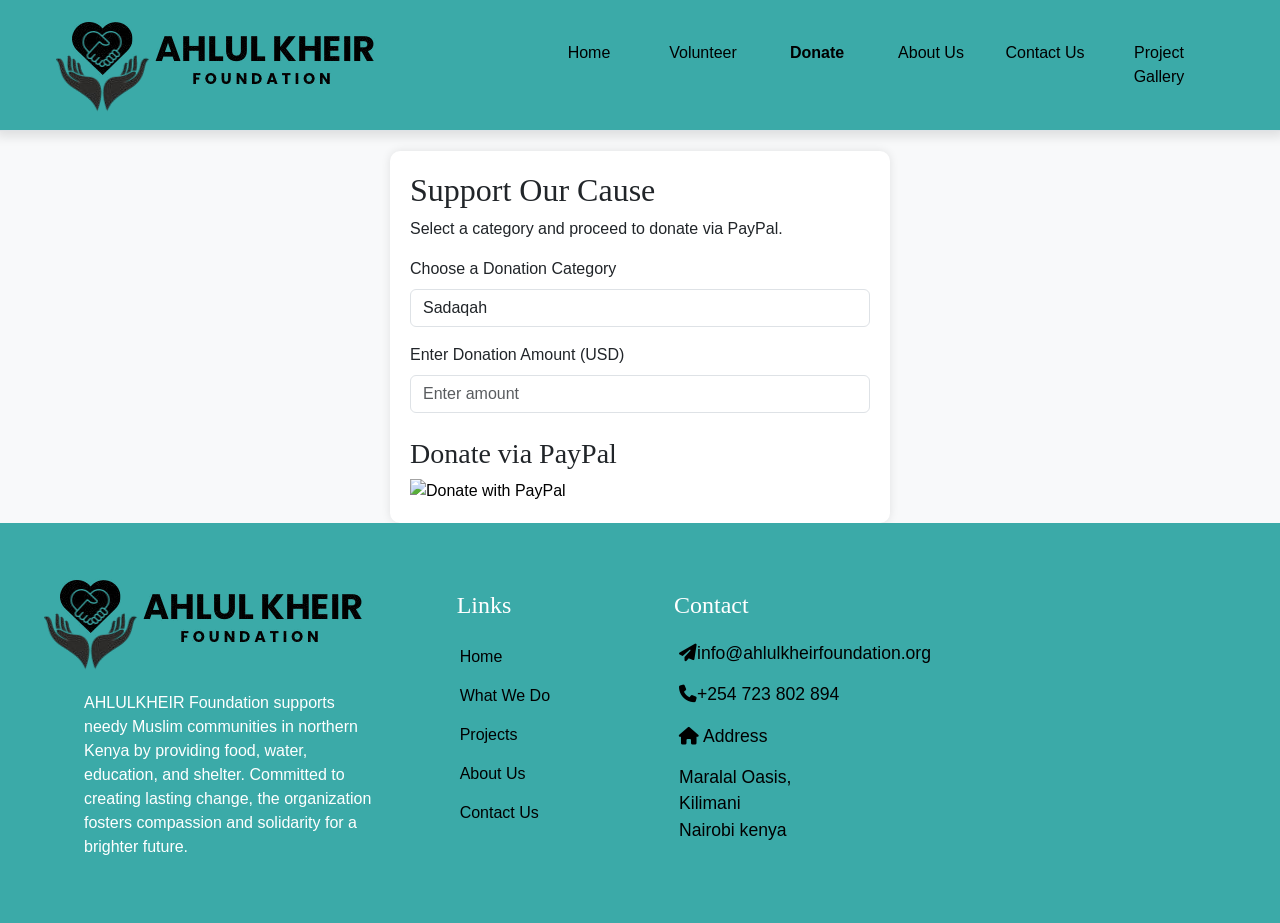
==== donate.html @ 3ccd77df "hosting" ====
<!DOCTYPE html>
<html lang="en">
<head>
    <meta charset="UTF-8">
    <meta http-equiv="X-UA-Compatible" content="IE=edge">
    <meta name="viewport" content="width=device-width, initial-scale=1.0">
    <link rel="icon" href="images/alhlul favicon.png">

    <!-- fontawesome cdn -->
    <link
        rel="stylesheet"
        href="https://cdnjs.cloudflare.com/ajax/libs/font-awesome/6.1.0/css/all.min.css"
        crossorigin="anonymous"
        referrerpolicy="no-referrer"
    />

    <!-- Bootstrap cdn -->
    <link
        href="https://cdn.jsdelivr.net/npm/bootstrap@5.1.3/dist/css/bootstrap.min.css"
        rel="stylesheet"
        crossorigin="anonymous"
    />

    <!-- aos cdn -->
    <link rel="stylesheet" href="https://unpkg.com/aos@next/dist/aos.css" />

    <!-- link css, media and favicon -->
    <link rel="stylesheet" href="styles.css">
    <script src="script.js"></script>

    <title>Donate - AhlulKheir Foundation</title>

    <style>
        body {
            font-family: Arial, sans-serif;
            background-color: #f8f9fa;
        }
        .donation-form {
            background: white;
            padding: 20px;
            border-radius: 10px;
            box-shadow: 0px 0px 10px rgba(0, 0, 0, 0.1);
            max-width: 500px;
            margin: auto;
            margin-top: 20px;
        }
        .submit-btn {
            background: #00563B;
            color: white;
            padding: 12px 25px;
            border: none;
            border-radius: 5px;
            width: 100%;
            font-weight: 500;
            transition: all 0.3s ease;
            margin-top: 20px;
        }
        .submit-btn:hover {
            background: #003d2a;
        }
    </style>
</head>
<body>

    <!-- Navbar -->
    <nav class="navbar navbar-expand-lg sticky-top border-bottom" id="nav_bar">
        <div class="container-fluid px-md-5">
          <a class="navbar-brand" href="index.html">
            <img src="/images/ahlulk_logo_.png" alt="Ahlulkheir logo">
          </a>
          <button
            class="navbar-toggler"
            type="button"
            data-bs-toggle="collapse"
            data-bs-target="#navbarNav"
            aria-controls="navbarNav"
            aria-expanded="false"
            aria-label="Toggle navigation">
            <span class="navbar-toggler"><i class="fa-solid fa-bars"></i></span>
          </button>
          <div class="collapse navbar-collapse justify-content-end text-center pe-3" id="navbarNav">
            <ul class="navbar-nav">
              <li class="nav-item">
                <a class="nav-link" href="index.html">Home</a>
              </li>
              <li class="nav-item">
                <a class="nav-link" href="volunteer.html">Volunteer</a>
              </li>
              <li class="nav-item">
                <a class="nav-link active" href="donate.html">Donate</a>
              </li>
              <li class="nav-item">
                <a class="nav-link" href="index.html#aboutt">About Us</a>
              </li>
              <li class="nav-item">
                <a class="nav-link" href="index.html#contactt">Contact Us</a>
              </li>
              <li class="nav-item">
                <a class="nav-link" href="project.html">Project Gallery</a>
              </li>
            </ul>
          </div>
        </div>
      </nav>
    <!-- Donation Form -->
    <div class="donation-form">
        <h2 class="donation-title">Support Our Cause</h2>
        <p>Select a category and proceed to donate via PayPal.</p>

        <!-- Donation Category -->
        <label for="donation-category" class="form-label">Choose a Donation Category</label>
        <select id="donation-category" class="form-control">
            <option value="Sadaqah">Sadaqah</option>
            <option value="Zakat">Zakat</option>
            <option value="Islamic Tuition">Islamic Tuition</option>
            <option value="Eid">Eid</option>
            <option value="Water Relief">Water Relief</option>
        </select>

        <!-- Donation Amount -->
        <label for="donation-amount" class="form-label mt-3">Enter Donation Amount (USD)</label>
        <input type="number" id="donation-amount" class="form-control" placeholder="Enter amount" required>

        <!-- PayPal Donation Option -->
        <h3 class="mt-4">Donate via PayPal</h3>
        <form action="https://www.paypal.com/donate" method="post" target="_blank">
            <input type="hidden" name="business" value="ahlulkheir1@gmail.com">
            <input type="hidden" name="currency_code" value="USD">
            <input type="hidden" id="item-name" name="item_name" value="Sadaqah">
            <input type="hidden" id="item-amount" name="amount" value="">
            <input type="image" src="https://www.paypalobjects.com/en_US/i/btn/btn_donateCC_LG.gif" border="0" name="submit" alt="Donate with PayPal">
            <img alt="" border="0" src="https://www.paypalobjects.com/en_US/i/scr/pixel.gif" width="1" height="1">
        </form>
    </div>

    <section class="container-fluid text-center text-md-start" id="footer">
      <div class="row py-5 gx-5">
        <div class="col-md-4 ps-md-5">
         <img src="/images/ahlulk_logo_.png" alt="Ahlulkheir logo">
         <p class="pt-3 ps-md-5 pe-md-4 text-white">
           AHLULKHEIR Foundation supports needy Muslim communities in northern Kenya by providing food, water, education, and shelter. Committed to creating lasting change, the organization fosters compassion and solidarity for a brighter future.     </div>
        <div class="col-md-2 link d-none d-md-block" >
          <h4>Links</h4>
          <a href="index.html">Home</a>
          <a href="project.html">What We Do</a>
          <a href="project.html">Projects</a>
          <a href="index.html#aboutt">About Us</a>
          <a href="index.html#contactt">Contact Us</a>
        </div>
        
        <div class="col-md-4 f_contact">
          <h4 id="contactt">Contact</h4>
          <a href="volunteer.html">
            <i class="fa-solid fa-paper-plane"></i>info@ahlulkheirfoundation.org</a>
          <a href="volunteer.html"> <i class="fa-solid fa-phone"></i>+254 723 802 894 </a>
          <a href="volunteer.html"> <i class="fa-solid fa-house"></i> Address </a>
          <a href="">
           Maralal Oasis, <br />
           Kilimani <br />
            Nairobi kenya
          </a>
        </div>
      </div>
    </section>

    <script>
        document.getElementById('donation-category').addEventListener('change', function() {
            const selectedCategory = this.value;
            document.getElementById('item-name').value = selectedCategory;
        });

        document.getElementById('donation-amount').addEventListener('input', function() {
            const amount = this.value;
            document.getElementById('item-amount').value = amount;
        });
    </script>

    <script src="https://cdn.jsdelivr.net/npm/bootstrap@5.1.3/dist/js/bootstrap.bundle.min.js"></script>
</body>
</html>
---- styles.css ----
/*@import url('https://fonts.googleapis.com/css2?family=DM+Sans&family=Fredoka+One&display=swap');*/
@import url('https://fonts.googleapis.com/css2?family=Poppins:wght@300;400;600&display=swap');

body {
  font-family: 'Poppins', sans-serif;
}

*{
    margin: 0;
    padding: 0;
    box-sizing: border-box;
    font-family: 'DM Sans', sans-serif;
}

html,body{
    background-color: #F7F7F7;
}

h1,h2,h3,h4,h5,h6{
    font-family: 'Fredoka One', cursive;
}


/******************** scrollbar ********************/

::-webkit-scrollbar {
    width: 5px;
}
  
  /* Track */
::-webkit-scrollbar-track {
    box-shadow: inset 0 0 5px rgba(0, 0, 0, 0.8); 
    border-radius: 10px;
}
   
  /* Handle */
::-webkit-scrollbar-thumb {
    background: black; 
    border-radius: 5px;
}
  
  /* Handle on hover */
::-webkit-scrollbar-thumb:hover {
    width: 5px;
}

/******************** navbar ********************/

#nav_bar{
    background-color: #3baaa8;
    box-shadow: 0px 2px 10px 4px rgba(0,0,0,0.1);
}

#navbarNav li{  
    margin: 0 2px;
    width: 110px;
    transition: all .5s ease;
}


#navbarNav li:hover{
    border-radius: 10px;
    background-color: #00563B;
}

#navbarNav li a{
    color: black;   
    transition: all .5s ease;
}

#navbarNav li a:hover{
    color: #588b7b;
    font-weight: bold;
}

#navbarNav .active{
  
    color: black;
    font-weight: bold;
    border-radius: 10px;
}

#nav_img{
    position: relative;
    animation-name: nav_img;
    animation-duration: 2s;
    animation-timing-function: ease;   
}

#nav_a1{
    position: relative;
    animation-name: nav_a1;
    animation-duration: 2s;
    animation-timing-function: ease;   
}

#nav_a2{
    position: relative;
    animation-name: nav_a2;
    animation-duration: 2.5s;
    animation-timing-function: ease;   
}

#nav_a3{
    position: relative;
    animation-name: nav_a3;
    animation-duration: 3s;
    animation-timing-function: ease;   
}

#nav_a4{
    position: relative;
    animation-name: nav_a4;
    animation-duration: 3.5s;
    animation-timing-function: ease;   
}

#nav_a5{
    position: relative;
    animation-name: nav_a5;
    animation-duration: 4s;
    animation-timing-function: ease;   
}

@keyframes nav_img {
    0%{
        left: -100px;
        transform: rotate(180deg);
    }

    100%{
        left: 0;
        transform: rotate(0deg);
    }
}

@keyframes nav_a1 {
    0%{
        top: -150px;
    }

    100%{
        top: 0;
    }
}

@keyframes nav_a2 {
    0%{
        top: -150px;
    }

    100%{
        top: 0;
    }
}

@keyframes nav_a3 {
    0%{
        top: -150px;
    }

    100%{
        top: 0;
    }
}

@keyframes nav_a4 {
    0%{
        top: -150px;
    }

    100%{
        top: 0;
    }
}

@keyframes nav_a5 {
    0%{
        top: -150px;
    }

    100%{
        top: 0;
    }
}


/******************** carousel ********************/

.top_carousel .carousel-item{
    min-height: 30vh;
    position: relative;
}
.top_carousel .carousel-item .row > img{
    position: absolute;
    z-index: -2;
}

.top_carousel .carousel-item .row h5{
    color: #52e6da;
}

.anime-2{
    position: relative;
    animation-name: anime-2;
    animation-duration: 1.3s;
    animation-timing-function: ease-out;
    overflow: hidden;
}

@keyframes anime-2 {
    0%{
        left: -500px;
    }
    100%{
        left: 0;
    }
}


.anime-3{
    position: relative;
    animation-name: anime-3;
    animation-duration: 1.3s;
    animation-timing-function: ease-out;
    overflow: hidden;
}

@keyframes anime-3 {
    0%{
        right: -500px;
    }

    100%{
        right: 0;
    }
}

/******************** welcome ********************/

/* This class controls the position of the popup container */
.donate-popup {
    position: fixed;
    right: 20px;          /* Distance from right edge */
    top: 50%;            /* Position vertically at 50% */
    transform: translateY(-50%);  /* Center it perfectly */
    z-index: 1000;
}

/* This class controls the button appearance */
.donate-button {
    display: flex;
    align-items: center;
    justify-content: center;
    background-color: #00563B;
    color: white;
    padding: 15px 25px;
    text-decoration: none;
    border-radius: 30px;
    font-weight: bold;
    box-shadow: 0 4px 8px rgba(0, 0, 0, 0.2);
    transition: all 0.3s ease;
    animation: pulse 2s infinite;
}

.donate-button:hover {
    background-color: #003d2a;
    color: white;
    transform: scale(1.05);
    text-decoration: none;
    box-shadow: 0 6px 12px rgba(0, 0, 0, 0.3);
}
#welcome{
    margin-bottom: 40px;    
}

#welcome .offset-md-2{
    background: url(assets/quote-1.png) left top no-repeat, url(assets/quote-2.png) right top no-repeat;
}


#welcome span{
    font-family: 'Fredoka One', cursive;
}

#welcome p{
    font-size: 1.1rem;
    line-height: 30px;
}

/******************** what we do ********************/

#t-cards {
    padding-top: 50px;
    padding-bottom: 30px;
    background: url(assets/background-2.jpg);
    background-position: center;
    background-repeat: no-repeat;
    background-size: cover;
}

/*** Panel cards ***/


.panel.panel-card {
    position: relative;
    height: 241px;
    border: none;
    overflow: hidden;
    border-radius: 10px;
    box-shadow: 3px 3px 10px 3px rgba(0, 0, 0, 0.2);
    margin-bottom: 15px;
    transition: all .5s ease;
    background-color: #F7F7F7;
}

.panel.panel-card:hover{
    background-color: white;
}

.panel.panel-card .panel-heading {
    position: relative;
    z-index: 2;
    height: 120px;
    border-bottom-color: #fff;
    overflow: hidden;
    transition: height 600ms ease-in-out;
    -webkit-transition: height 600ms ease-in-out;
}

.panel.panel-card .panel-heading img {
    position: absolute;
    top: 50%;
    left: 50%;
    filter: grayscale(100%);
    z-index: 1;
    width: 120%;
    transition: all .8s ease;
    transform: translate3d(-50%,-50%,0);
    -webkit-transform: translate3d(-50%,-50%,0);
}

.panel.panel-card .panel-figure {
    position: absolute;
    top: auto;
    left: 50%;
    z-index: 3;
    width: 70px;
    height: 70px;
    border-radius: 50%;
    opacity: 1;
    display: flex;
    justify-content: center;
    align-items: center;
    background-color:  #3baaa8;
    box-shadow: 0 0 0 3px #fff;
    -webkit-box-shadow: 0 0 0 3px #fff;
    transform: translate3d(-50%,-50%,0);
    -webkit-transform: translate3d(-50%,-50%,0);
    transition: opacity 400ms ease-in-out;
    -webkit-transition: opacity 400ms ease-in-out;
}

.panel.panel-card .panel-figure i{
    font-size: 1.8rem;
    color: white;
}

.panel.panel-card .panel-body {
    padding-top: 40px;
    padding-bottom: 20px;
    transition: padding 400ms ease-in-out;
    -webkit-transition: padding 400ms ease-in-out;
} 

.panel.panel-card .panel-thumbnails {
    padding: 0 15px 20px;
}

.panel-thumbnails .thumbnail {
    width: 60px;
    max-width: 100%;
    margin: 0 auto;
    background-color: #fff;
} 

.panel h4{
    color: black;
    transition: all .8s ease;
}

.panel a{
    text-decoration: none;
    color: blue;
    font-weight: bold;
    transition: all .5s ease;
}

.panel a:hover{
    color: #3baaa8;
}

.panel.panel-card:hover .panel-heading {
    height: 55px;
    transition: height 400ms ease-in-out;
    -webkit-transition: height 400ms ease-in-out;
}

.panel.panel-card:hover .panel-figure {
    opacity: 0;
    transition: opacity 400ms ease-in-out;
    -webkit-transition: opacity 400ms ease-in-out;
}

.panel.panel-card:hover .panel-body {
    padding-top: 20px;
    transition: padding 400ms ease-in-out;
    -webkit-transition: padding 400ms ease-in-out;
}

.panel.panel-card:hover h4{
    color: #00563B;
}



/******************** Our Vision ********************/

#vision h1{
    color: black;
    margin: 20px;
}

#vision section{
    width: max-content;
    margin: auto;
    padding: 20px;
    border-radius: 50%;
    background-color:  #3baaa8;
    margin-bottom: 20px;
    transition: all 1s ease;
}

#vision img{
    transition: all 1s ease;
}

#vision div{
    cursor: pointer;
}

#vision div:hover img{
    transform: scale(1.10);
}

#vision div:hover section{
    box-shadow: 5px 5px 10px 3px rgba(0, 0, 0, 0.4);
}

/******************** Counter ********************/

#achieve{
    background: url(assets/background-3.png);
    background-position: bottom top;
    background-attachment: fixed;
    background-size: cover;
    
}

#achieve > div{
    background-color: rgba(0, 0, 0, 0.7);
    padding-bottom: 20px;
}

#achieve h1{
    font-size: 3rem;
    color: white;
}

#achieve img{
    animation-name: anime-4;
    animation-duration: 2s;
    animation-iteration-count: infinite;
    animation-timing-function: linear;
}

@keyframes anime-4 {
    0%{
        transform: scale(1.10);
    }
    25%{
        transform: scale(0.90);
    }
    75%{
        transform: scale(1.10);
    }
    100%{
        transform: scale(0.90);
    }
}

.count_div{
    margin: auto;
}

.count_div p{
    font-size: 2rem;
    color: #3baaa8;
    font-weight: bold;
}

.count_div span{
    font-size: 2rem;
    color:  #3baaa8;
    font-weight: bold;
}

.count_div h5{
    color: white;
}


/******************** event ********************/

#event .card{
    border-radius: 10px;
    border: 1px solid rgba(128, 128, 128, 0.4);
    background-color: rgb(242,240,236);
    position: relative;
    overflow: hidden;
    margin: 8px 15px;
    transition: all .8s ease;
}

#event .card:hover{
    background-color: white;
    box-shadow: 1px 16px 8px 8px rgba(0,0,0,0.1);
}

#event .card img{
    border-radius: 10px 10px 0px 0px;
    transition: all .8s ease;
    margin-bottom: 10px;
    filter: grayscale(100%);
}

#event .card:hover img{
    filter: none;
    transform: scale(1.05);
}

#event .card h5{
    transition: all .8s ease;
}

#event .card:hover h5{
    color: #3baaa8;
}

#event .card span{
    position: absolute;
    top: 0;
    left: 0%;
    background-color: #3baaa8;
    color: white;
    padding: 15px;
    font-weight: bold;
    border-radius: 10px 0px 10px 0px;
    z-index: 10;
}

#event .card a{
    text-decoration: none;
    color: blue;
    transition: all .5s ease;
}

#event .card a:hover{
    color: orangered;
    font-weight: bold;
}


/******************** Team or testimonials  ********************/

#team{
    background: url();
    background-attachment: fixed;
    background-size: cover;
    margin-bottom: 20px;
    background-color: white;
    border-radius: 10px 100px / 120px;
    border: 1px solid rgba(128, 128, 128, 0.26);
}

#team section img{
    width: 60px;
    border-radius: 50%;
    margin: 0 10px;
}

#team section div{
    margin: auto;
    margin-bottom: 15px;
}

#team section div span{
    font-size: 1rem;
}

#review_carousel{
    margin: 15px;
    background: rgba( 255, 255, 255, 0.4 );
    box-shadow: 0 5px 22px 0 rgba( 31, 38, 135, 0.2);
    backdrop-filter: blur( 11px );
    -webkit-backdrop-filter: blur( 11px );
    border-radius: 10px;
    border: 1px solid rgba( 255, 255, 255, 0.18 );
}

#review_carousel h5{
    margin-bottom: 20px;
}

/* helper */

#helping_hand{
    background: url(assets/helping-hands-shape.png);
    background-size: contain;
    background-repeat: no-repeat;
    background-position: bottom;
}

#helping_hand .row{
    background-color: rgba(0, 0, 0, 0.2);
}

#hh_img1{
    animation-name: anime-5;
    animation-duration: 1.2s;
    animation-direction: alternate;
    animation-iteration-count: infinite;
    animation-timing-function: linear;
}

@keyframes anime-5{
    0%{
        transform: translateX(-20px);
    }
    100%{
        transform: translateX(20px);

    }   
}


#hh_img2 img{
    margin: 20px 10px;
    max-width: 350pxs;
    border-radius: 15px;
    transition: all .8s ease-in;
    
}

#helping_hand:hover #hh_img2 img{
    transform: scale(1.20);
}

/******************** become Volunteer ********************/

#help{
    background: url(assets/sketch-4.png);
    background-repeat: no-repeat;
    background-position: left bottom;
}

#volunteer{
    background: url(assets/sketch-5.png);
    background-repeat: no-repeat;
    background-position: right;
    background-size: contain;
}

#volunteer a{
    text-decoration: none;
    color: #00563B;
    font-size: 1.1rem;
    padding: 10px;
    border-radius: 10px;
    transition: all .5s ease;
    background-color: white;
    font-weight: bold;
    border: 1px solid rgba(128, 128, 128, 0.4);
    box-shadow: 2px 2px 5px rgba(0, 0, 0, 0.24);
}

#volunteer a:hover{
    color: white;
    font-weight: normal;
    background-color: #00563B;
    box-shadow: 2px 2px 5px rgba(0, 0, 0, 0.44);
}


/********************* footer ********************/

#footer{
    background: url(assets/footer.jpeg);
    background-size: contain;
    background-position: bottom;
    background-attachment: fixed;
}

#footer .row{
    background-color: #3baaa8;
}

#footer .row h4{
    margin: 20px 10px;
    color: white;
}


#footer .link a{
    text-decoration: none;
    color: black;
    display: block;
    padding: 5px 8px;
    
    margin: 5px;
    transition: all .5s ease;
}

#footer .link a:hover{
    color: white;
    transform: scale(1.10);
}

#footer .f_contact a{
    color: black;
    text-decoration: none;
    font-size: 1.1rem;
    display: block;
    margin: 15px;
}

@media screen and (max-width: 400px) {
  #navbarNav li {
    margin: auto;
  }

  .top_carousel .carousel-item img {
    margin: 40px 0;
  }

  .top_carousel .carousel-item h1 {
    font-size: 1rem;
  }

  .top_carousel .carousel-item h5 {
    font-size: 0.7rem;
  }

  #welcome .offset-md-2 {
    background: none;
  }

  #achieve h1 {
    font-size: 1.5rem;
  }

  .count_div p {
    font-size: 1rem;
  }

  #volunteer {
    background: none;
  }

  #help {
    background: none;
  }

  #hh_img2 img{
    margin: 0;
    margin-bottom: 20px;
  }

  #helping_hand:hover #hh_img2 img{
    transform: scale(0.90);
  }

  #footer{
    background-size: cover;
    background-repeat: no-repeat;
  }

}
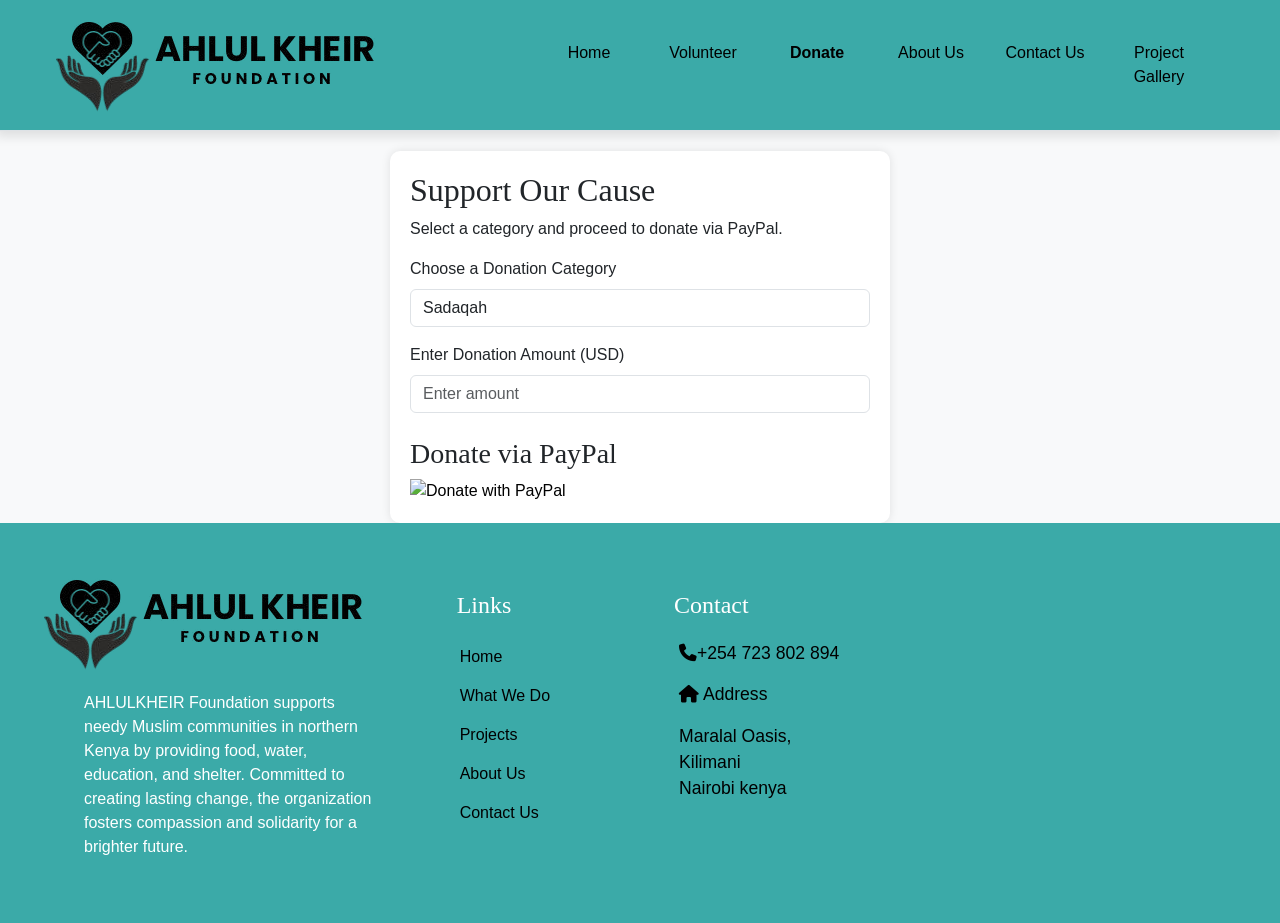
==== commit a0a07a9d: "host now" ====
--- a/donate.html
+++ b/donate.html
@@ -151,7 +151,7 @@
         <div class="col-md-4 f_contact">
           <h4 id="contactt">Contact</h4>
           <a href="volunteer.html">
-            <i class="fa-solid fa-paper-plane"></i>info@ahlulkheirfoundation.org</a>
+            <a href="mailto:ahlulkheir1@gmail.com">
           <a href="volunteer.html"> <i class="fa-solid fa-phone"></i>+254 723 802 894 </a>
           <a href="volunteer.html"> <i class="fa-solid fa-house"></i> Address </a>
           <a href="">
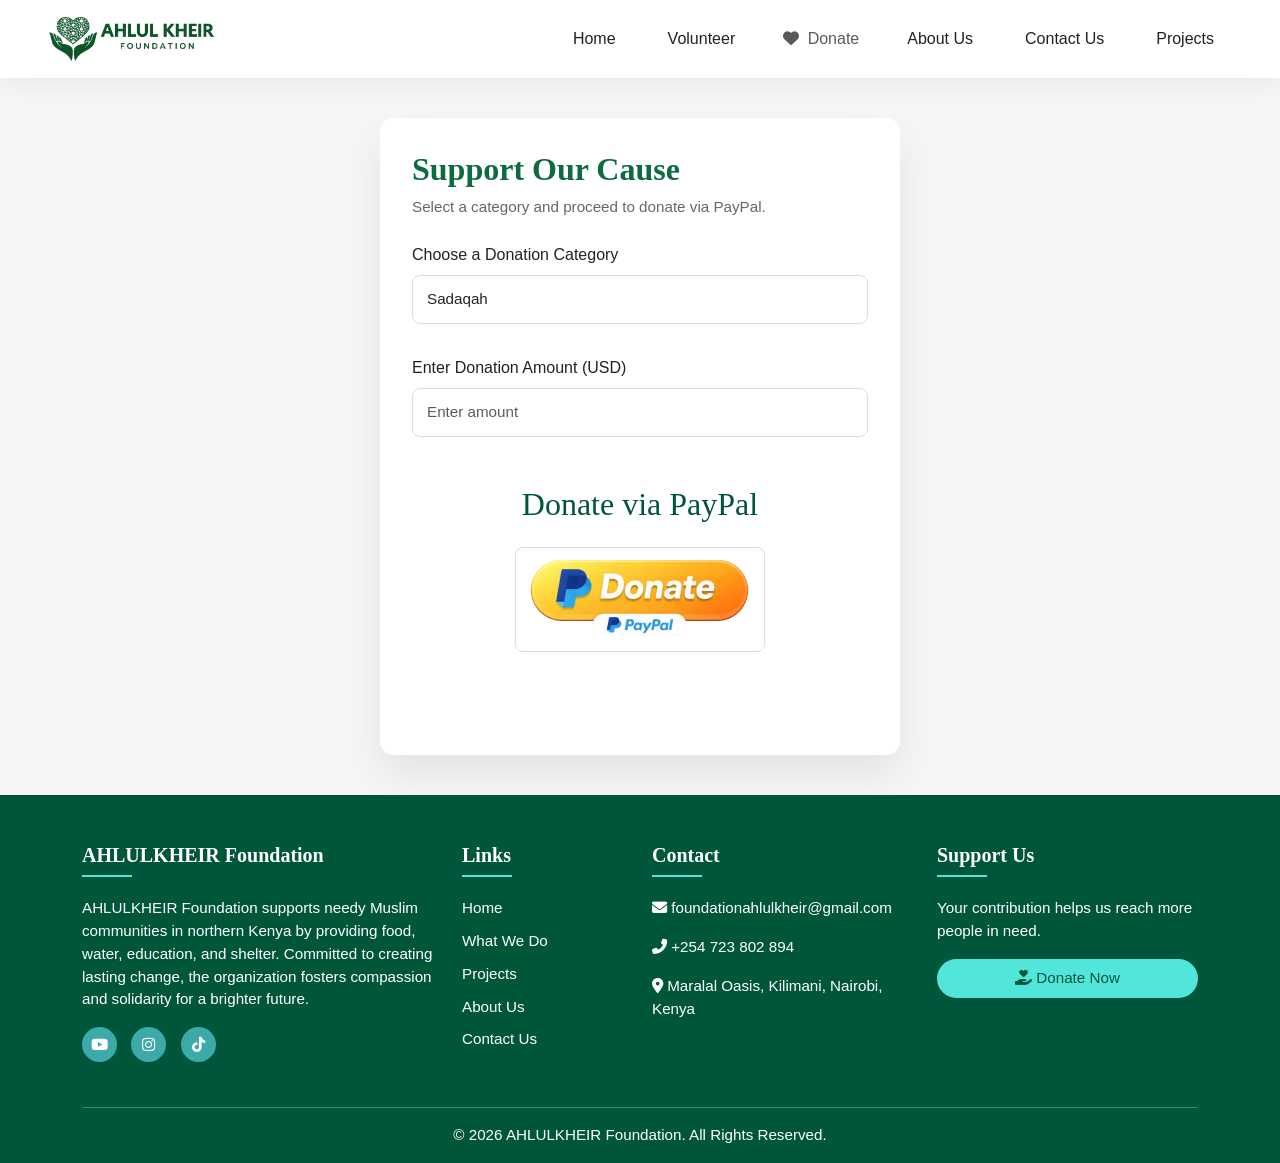
==== commit a321b7a2: "Update project files" ====
--- a/donate.html
+++ b/donate.html
@@ -1,180 +1,291 @@
-<!DOCTYPE html>
-<html lang="en">
-<head>
-    <meta charset="UTF-8">
-    <meta http-equiv="X-UA-Compatible" content="IE=edge">
-    <meta name="viewport" content="width=device-width, initial-scale=1.0">
-    <link rel="icon" href="images/alhlul favicon.png">
-
-    <!-- fontawesome cdn -->
-    <link
-        rel="stylesheet"
-        href="https://cdnjs.cloudflare.com/ajax/libs/font-awesome/6.1.0/css/all.min.css"
-        crossorigin="anonymous"
-        referrerpolicy="no-referrer"
-    />
-
-    <!-- Bootstrap cdn -->
-    <link
-        href="https://cdn.jsdelivr.net/npm/bootstrap@5.1.3/dist/css/bootstrap.min.css"
-        rel="stylesheet"
-        crossorigin="anonymous"
-    />
-
-    <!-- aos cdn -->
-    <link rel="stylesheet" href="https://unpkg.com/aos@next/dist/aos.css" />
-
-    <!-- link css, media and favicon -->
-    <link rel="stylesheet" href="styles.css">
-    <script src="script.js"></script>
-
-    <title>Donate - AhlulKheir Foundation</title>
-
-    <style>
-        body {
-            font-family: Arial, sans-serif;
-            background-color: #f8f9fa;
-        }
-        .donation-form {
-            background: white;
-            padding: 20px;
-            border-radius: 10px;
-            box-shadow: 0px 0px 10px rgba(0, 0, 0, 0.1);
-            max-width: 500px;
-            margin: auto;
-            margin-top: 20px;
-        }
-        .submit-btn {
-            background: #00563B;
-            color: white;
-            padding: 12px 25px;
-            border: none;
-            border-radius: 5px;
-            width: 100%;
-            font-weight: 500;
-            transition: all 0.3s ease;
-            margin-top: 20px;
-        }
-        .submit-btn:hover {
-            background: #003d2a;
-        }
-    </style>
-</head>
-<body>
-
-    <!-- Navbar -->
-    <nav class="navbar navbar-expand-lg sticky-top border-bottom" id="nav_bar">
-        <div class="container-fluid px-md-5">
-          <a class="navbar-brand" href="index.html">
-            <img src="/images/ahlulk_logo_.png" alt="Ahlulkheir logo">
-          </a>
-          <button
-            class="navbar-toggler"
-            type="button"
-            data-bs-toggle="collapse"
-            data-bs-target="#navbarNav"
-            aria-controls="navbarNav"
-            aria-expanded="false"
-            aria-label="Toggle navigation">
-            <span class="navbar-toggler"><i class="fa-solid fa-bars"></i></span>
-          </button>
-          <div class="collapse navbar-collapse justify-content-end text-center pe-3" id="navbarNav">
-            <ul class="navbar-nav">
-              <li class="nav-item">
-                <a class="nav-link" href="index.html">Home</a>
-              </li>
-              <li class="nav-item">
-                <a class="nav-link" href="volunteer.html">Volunteer</a>
-              </li>
-              <li class="nav-item">
-                <a class="nav-link active" href="donate.html">Donate</a>
-              </li>
-              <li class="nav-item">
-                <a class="nav-link" href="index.html#aboutt">About Us</a>
-              </li>
-              <li class="nav-item">
-                <a class="nav-link" href="index.html#contactt">Contact Us</a>
-              </li>
-              <li class="nav-item">
-                <a class="nav-link" href="project.html">Project Gallery</a>
-              </li>
-            </ul>
-          </div>
-        </div>
-      </nav>
-    <!-- Donation Form -->
-    <div class="donation-form">
-        <h2 class="donation-title">Support Our Cause</h2>
-        <p>Select a category and proceed to donate via PayPal.</p>
-
-        <!-- Donation Category -->
-        <label for="donation-category" class="form-label">Choose a Donation Category</label>
-        <select id="donation-category" class="form-control">
-            <option value="Sadaqah">Sadaqah</option>
-            <option value="Zakat">Zakat</option>
-            <option value="Islamic Tuition">Islamic Tuition</option>
-            <option value="Eid">Eid</option>
-            <option value="Water Relief">Water Relief</option>
-        </select>
-
-        <!-- Donation Amount -->
-        <label for="donation-amount" class="form-label mt-3">Enter Donation Amount (USD)</label>
-        <input type="number" id="donation-amount" class="form-control" placeholder="Enter amount" required>
-
-        <!-- PayPal Donation Option -->
-        <h3 class="mt-4">Donate via PayPal</h3>
-        <form action="https://www.paypal.com/donate" method="post" target="_blank">
-            <input type="hidden" name="business" value="ahlulkheir1@gmail.com">
-            <input type="hidden" name="currency_code" value="USD">
-            <input type="hidden" id="item-name" name="item_name" value="Sadaqah">
-            <input type="hidden" id="item-amount" name="amount" value="">
-            <input type="image" src="https://www.paypalobjects.com/en_US/i/btn/btn_donateCC_LG.gif" border="0" name="submit" alt="Donate with PayPal">
-            <img alt="" border="0" src="https://www.paypalobjects.com/en_US/i/scr/pixel.gif" width="1" height="1">
-        </form>
-    </div>
-
-    <section class="container-fluid text-center text-md-start" id="footer">
-      <div class="row py-5 gx-5">
-        <div class="col-md-4 ps-md-5">
-         <img src="/images/ahlulk_logo_.png" alt="Ahlulkheir logo">
-         <p class="pt-3 ps-md-5 pe-md-4 text-white">
-           AHLULKHEIR Foundation supports needy Muslim communities in northern Kenya by providing food, water, education, and shelter. Committed to creating lasting change, the organization fosters compassion and solidarity for a brighter future.     </div>
-        <div class="col-md-2 link d-none d-md-block" >
-          <h4>Links</h4>
-          <a href="index.html">Home</a>
-          <a href="project.html">What We Do</a>
-          <a href="project.html">Projects</a>
-          <a href="index.html#aboutt">About Us</a>
-          <a href="index.html#contactt">Contact Us</a>
-        </div>
-        
-        <div class="col-md-4 f_contact">
-          <h4 id="contactt">Contact</h4>
-          <a href="volunteer.html">
-            <a href="mailto:ahlulkheir1@gmail.com">
-          <a href="volunteer.html"> <i class="fa-solid fa-phone"></i>+254 723 802 894 </a>
-          <a href="volunteer.html"> <i class="fa-solid fa-house"></i> Address </a>
-          <a href="">
-           Maralal Oasis, <br />
-           Kilimani <br />
-            Nairobi kenya
-          </a>
-        </div>
-      </div>
-    </section>
-
-    <script>
-        document.getElementById('donation-category').addEventListener('change', function() {
-            const selectedCategory = this.value;
-            document.getElementById('item-name').value = selectedCategory;
-        });
-
-        document.getElementById('donation-amount').addEventListener('input', function() {
-            const amount = this.value;
-            document.getElementById('item-amount').value = amount;
-        });
-    </script>
-
-    <script src="https://cdn.jsdelivr.net/npm/bootstrap@5.1.3/dist/js/bootstrap.bundle.min.js"></script>
-</body>
-</html>
+<!DOCTYPE html>
+<html lang="en">
+<head>
+    <meta charset="UTF-8">
+    <meta http-equiv="X-UA-Compatible" content="IE=edge">
+    <meta name="viewport" content="width=device-width, initial-scale=1.0">
+    <link rel="icon" href="images/alhlul favicon.png">
+
+    <!-- fontawesome cdn -->
+    <link
+        rel="stylesheet"
+        href="https://cdnjs.cloudflare.com/ajax/libs/font-awesome/6.1.0/css/all.min.css"
+        crossorigin="anonymous"
+        referrerpolicy="no-referrer"
+    />
+
+    <!-- Bootstrap cdn -->
+    <link
+        href="https://cdn.jsdelivr.net/npm/bootstrap@5.1.3/dist/css/bootstrap.min.css"
+        rel="stylesheet"
+        crossorigin="anonymous"
+    />
+
+    <!-- aos cdn -->
+    <link rel="stylesheet" href="https://unpkg.com/aos@next/dist/aos.css" />
+
+    <!-- link css, media and favicon -->
+    <link rel="stylesheet" href="styles.css">
+    <script src="script.js"></script>
+
+    <title>Donate - AhlulKheir Foundation</title>
+
+    <style>
+       /* =========================
+   GLOBAL PAGE STYLE
+========================= */
+body {
+  font-family: "Inter", "Segoe UI", sans-serif;
+  background-color: #f4f7f6;
+  color: #222;
+}
+
+/* =========================
+   DONATION FORM CONTAINER
+========================= */
+.donation-form {
+  background-color: #ffffff;
+  padding: 32px;
+  border-radius: 14px;
+  box-shadow: 0 20px 40px rgba(0, 0, 0, 0.08);
+  max-width: 520px;
+  margin: 40px auto;
+}
+
+/* =========================
+   FORM HEADINGS
+========================= */
+.donation-form h2 {
+  font-weight: 700;
+  margin-bottom: 8px;
+  color: #0c6b3f;
+}
+
+.donation-form p {
+  font-size: 0.95rem;
+  color: #666;
+  margin-bottom: 24px;
+}
+
+/* =========================
+   INPUT FIELDS
+========================= */
+.donation-form input,
+.donation-form select {
+  width: 100%;
+  padding: 12px 14px;
+  border-radius: 8px;
+  border: 1px solid #ddd;
+  margin-bottom: 16px;
+  font-size: 0.95rem;
+  transition: border-color 0.3s ease;
+}
+
+.donation-form input:focus,
+.donation-form select:focus {
+  border-color: #0c6b3f;
+  outline: none;
+}
+
+/* =========================
+   SUBMIT BUTTON
+========================= */
+.submit-btn {
+  background-color: #0c6b3f;
+  color: #ffffff;
+  padding: 14px 25px;
+  border: none;
+  border-radius: 30px;
+  width: 100%;
+  font-weight: 600;
+  font-size: 1rem;
+  transition: all 0.3s ease;
+  margin-top: 10px;
+}
+
+.submit-btn:hover {
+  background-color: #094f2f;
+  transform: translateY(-1px);
+}
+
+/* =========================
+   TRUST TEXT
+========================= */
+.secure-text {
+  font-size: 0.85rem;
+  color: #777;
+  text-align: center;
+  margin-top: 14px;
+}
+
+    </style>
+</head>
+<body>
+
+   <!-- DONATE PAGE NAVBAR -->
+<nav class="navbar navbar-expand-lg sticky-top" id="nav_bar">
+  <div class="container-fluid px-md-5">
+
+    <!-- Logo -->
+    <a class="navbar-brand" href="index.html">
+      <img src="/images/ahlulkh logo.png" alt="Ahlulkheir logo" class="nav-logo">
+    </a>
+
+    <!-- Mobile Toggle -->
+    <button
+      class="navbar-toggler"
+      type="button"
+      data-bs-toggle="collapse"
+      data-bs-target="#navbarNav"
+      aria-controls="navbarNav"
+      aria-expanded="false"
+      aria-label="Toggle navigation">
+      <i class="fa-solid fa-bars"></i>
+    </button>
+
+    <!-- Nav Links -->
+    <div class="collapse navbar-collapse justify-content-end" id="navbarNav">
+      <ul class="navbar-nav align-items-lg-center gap-lg-3 text-center">
+
+        <li class="nav-item">
+          <a class="nav-link" href="index.html">Home</a>
+        </li>
+
+        <li class="nav-item">
+          <a class="nav-link" href="volunteer.html">Volunteer</a>
+        </li>
+
+        <!-- ACTIVE DONATE -->
+        <li class="nav-item">
+          <span class="nav-link donate-active">
+            <i class="fas fa-heart me-1"></i> Donate
+          </span>
+        </li>
+
+        <li class="nav-item">
+          <a class="nav-link" href="index.html#aboutt">About Us</a>
+        </li>
+
+        <li class="nav-item">
+          <a class="nav-link" href="index.html#contactt">Contact Us</a>
+        </li>
+
+        <li class="nav-item">
+          <a class="nav-link" href="project.html">Projects</a>
+        </li>
+
+      </ul>
+    </div>
+  </div>
+</nav>
+
+    <!-- Donation Form -->
+    <div class="donation-form">
+        <h2 class="donation-title">Support Our Cause</h2>
+        <p>Select a category and proceed to donate via PayPal.</p>
+
+        <!-- Donation Category -->
+        <label for="donation-category" class="form-label">Choose a Donation Category</label>
+        <select id="donation-category" class="form-control">
+            <option value="Sadaqah">Sadaqah</option>
+            <option value="Zakat">Zakat</option>
+            <option value="Islamic Tuition">Islamic Tuition</option>
+            <option value="Eid">Eid</option>
+            <option value="Water Relief">Water Relief</option>
+        </select>
+
+        <!-- Donation Amount -->
+        <label for="donation-amount" class="form-label mt-3">Enter Donation Amount (USD)</label>
+        <input type="number" id="donation-amount" class="form-control" placeholder="Enter amount" required>
+
+        <!-- PayPal Donation Option -->
+<section id="paypal-donate" class="text-center my-5">
+    <h3 class="mb-4">Donate via PayPal</h3>
+    <form action="https://www.paypal.com/donate" method="post" target="_blank">
+        <input type="hidden" name="business" value="ahlulkheir1@gmail.com">
+        <input type="hidden" name="currency_code" value="USD">
+        <input type="hidden" id="item-name" name="item_name" value="Sadaqah">
+        <input type="hidden" id="item-amount" name="amount" value="">
+        <input type="image" src="images/paypal donate button.png" name="submit" alt="Donate with PayPal" class="paypal-btn">
+    </form>
+</section>
+
+    </div>
+
+    <!-- Footer -->
+<footer id="footer" class="pt-5 pb-3">
+  <div class="container">
+    <div class="row text-white">
+
+      <!-- About -->
+      <div class="col-md-4 mb-4">
+        <h5>AHLULKHEIR Foundation</h5>
+        <p>
+          AHLULKHEIR Foundation supports needy Muslim communities in northern Kenya by providing food, water, education, and shelter. Committed to creating lasting change, the organization fosters compassion and solidarity for a brighter future.
+        </p>
+        <div class="social-icons mt-3">
+          <a href="http://www.youtube.com/@AHLULKHEIRFOUNDATION-q3w" target="_blank"><i class="fab fa-youtube"></i></a>
+          <a href="https://www.instagram.com/ahlulkheir__?igsh=MXVtc3IyamtwdTl4NQ==" target="_blank"><i class="fab fa-instagram"></i></a>
+          <a href="https://www.tiktok.com/@ahlulkheir.foundation?_r=1&_t=ZS-93m2kPszUmO" target="_blank"><i class="fab fa-tiktok"></i></a>
+
+        </div>
+      </div>
+
+      <!-- Quick Links -->
+      <div class="col-md-2 mb-4">
+        <h5>Links</h5>
+        <ul class="footer-links list-unstyled">
+          <li><a href="index.html">Home</a></li>
+          <li><a href="#what-we-do">What We Do</a></li>
+          <li><a href="project.html">Projects</a></li>
+          <li><a href="#aboutt">About Us</a></li>
+          <li><a href="#contactt">Contact Us</a></li>
+        </ul>
+      </div>
+
+      <!-- Contact Info -->
+      <div class="col-md-3 mb-4">
+        <h5>Contact</h5>
+        <p><i class="fas fa-envelope"></i> foundationahlulkheir@gmail.com</p>
+        <p><i class="fas fa-phone-alt"></i> +254 723 802 894</p>
+        <p><i class="fas fa-map-marker-alt"></i> Maralal Oasis, Kilimani, Nairobi, Kenya</p>
+      </div>
+
+      <!-- Support Us -->
+<div class="col-md-3 mb-4">
+  <h5>Support Us</h5>
+  <p>Your contribution helps us reach more people in need.</p>
+  <a href="/donate.html" class="btn btn-footer w-100">
+    <i class="fas fa-hand-holding-heart"></i> Donate Now
+  </a>
+</div>
+
+
+    </div>
+
+    <hr class="border-light">
+
+    <div class="row">
+      <div class="col-12 text-center">
+        <p class="small mb-0">&copy; 2026 AHLULKHEIR Foundation. All Rights Reserved.</p>
+      </div>
+    </div>
+  </div>
+</footer>
+
+
+    <script>
+        document.getElementById('donation-category').addEventListener('change', function() {
+            const selectedCategory = this.value;
+            document.getElementById('item-name').value = selectedCategory;
+        });
+
+        document.getElementById('donation-amount').addEventListener('input', function() {
+            const amount = this.value;
+            document.getElementById('item-amount').value = amount;
+        });
+    </script>
+
+    <script src="https://cdn.jsdelivr.net/npm/bootstrap@5.1.3/dist/js/bootstrap.bundle.min.js"></script>
+</body>
+</html>
--- a/styles.css
+++ b/styles.css
@@ -1,5 +1,9 @@
 /*@import url('https://fonts.googleapis.com/css2?family=DM+Sans&family=Fredoka+One&display=swap');*/
 @import url('https://fonts.googleapis.com/css2?family=Poppins:wght@300;400;600&display=swap');
+/* Prevent horizontal shake / scroll */
+body, html {
+  overflow-x: hidden;
+}
 
 body {
   font-family: 'Poppins', sans-serif;
@@ -46,197 +50,338 @@
 
 /******************** navbar ********************/
 
-#nav_bar{
-    background-color: #3baaa8;
-    box-shadow: 0px 2px 10px 4px rgba(0,0,0,0.1);
-}
-
-#navbarNav li{  
-    margin: 0 2px;
-    width: 110px;
-    transition: all .5s ease;
-}
-
-
-#navbarNav li:hover{
-    border-radius: 10px;
-    background-color: #00563B;
-}
-
-#navbarNav li a{
-    color: black;   
-    transition: all .5s ease;
-}
-
-#navbarNav li a:hover{
-    color: #588b7b;
-    font-weight: bold;
-}
-
-#navbarNav .active{
-  
-    color: black;
-    font-weight: bold;
-    border-radius: 10px;
-}
-
-#nav_img{
-    position: relative;
-    animation-name: nav_img;
-    animation-duration: 2s;
-    animation-timing-function: ease;   
-}
-
-#nav_a1{
-    position: relative;
-    animation-name: nav_a1;
-    animation-duration: 2s;
-    animation-timing-function: ease;   
-}
-
-#nav_a2{
-    position: relative;
-    animation-name: nav_a2;
-    animation-duration: 2.5s;
-    animation-timing-function: ease;   
-}
-
-#nav_a3{
-    position: relative;
-    animation-name: nav_a3;
-    animation-duration: 3s;
-    animation-timing-function: ease;   
-}
-
-#nav_a4{
-    position: relative;
-    animation-name: nav_a4;
-    animation-duration: 3.5s;
-    animation-timing-function: ease;   
-}
-
-#nav_a5{
-    position: relative;
-    animation-name: nav_a5;
-    animation-duration: 4s;
-    animation-timing-function: ease;   
-}
-
-@keyframes nav_img {
-    0%{
-        left: -100px;
-        transform: rotate(180deg);
-    }
-
-    100%{
-        left: 0;
-        transform: rotate(0deg);
-    }
-}
-
-@keyframes nav_a1 {
-    0%{
-        top: -150px;
-    }
-
-    100%{
-        top: 0;
-    }
-}
-
-@keyframes nav_a2 {
-    0%{
-        top: -150px;
-    }
-
-    100%{
-        top: 0;
-    }
-}
-
-@keyframes nav_a3 {
-    0%{
-        top: -150px;
-    }
-
-    100%{
-        top: 0;
-    }
-}
-
-@keyframes nav_a4 {
-    0%{
-        top: -150px;
-    }
-
-    100%{
-        top: 0;
-    }
-}
-
-@keyframes nav_a5 {
-    0%{
-        top: -150px;
-    }
-
-    100%{
-        top: 0;
-    }
-}
+/* =======================
+   NAVBAR BASE
+======================= */
+#nav_bar {
+  background-color: white;
+  box-shadow: 0 6px 24px rgba(0, 0, 0, 0.06);
+  padding: 10px 0;
+  transition: all 0.3s ease;
+  z-index: 999;
+}
+
+/* Logo */
+.nav-logo {
+  height: 48px;
+}
+
+/* =======================
+   NAV LINKS
+======================= */
+#navbarNav li {
+  margin: 0 6px;
+}
+
+#navbarNav li a {
+  color: #222;
+  font-weight: 500;
+  padding: 8px 12px;
+  transition: color 0.3s ease;
+}
+
+#navbarNav li a:hover {
+  color: #3baaa8;
+}
+
+/* Active link */
+#navbarNav .active {
+  color: #3baaa8;
+  font-weight: 600;
+  position: relative;
+}
+
+#navbarNav .active::after {
+  content: "";
+  position: absolute;
+  bottom: -6px;
+  left: 0;
+  width: 100%;
+  height: 2px;
+  background-color: #3baaa8;
+}
+
+/* =======================
+   DONATE BUTTON
+======================= */
+.donate-btn {
+  background-color: #3baaa8;
+  color: #ffffff;
+  padding: 8px 20px;
+  border-radius: 30px;
+  font-weight: 600;
+  transition: all 0.3s ease;
+}
+
+.donate-btn:hover {
+  background-color: #3baaa8;
+  transform: translateY(-1px);
+  color: #ffffff;
+}
+#paypal-donate {
+    display: flex;
+    flex-direction: column;
+    align-items: center;
+    justify-content: center;
+}
+
+#paypal-donate h3 {
+    font-size: 2rem;
+    color: #00563B;
+    margin-bottom: 20px;
+}
+
+.paypal-btn {
+    max-width: 250px;
+    width: 100%;
+    cursor: pointer;
+    transition: transform 0.3s ease, filter 0.3s ease;
+}
+
+.paypal-btn:hover {
+    transform: scale(1.1);
+    filter: brightness(1.2);
+}
+
+
+/* =======================
+   MOBILE STYLES
+======================= */
+.navbar-toggler {
+  border: none;
+  font-size: 1.3rem;
+  color: #3baaa8;
+}
+
+@media (max-width: 991px) {
+  .donate-btn {
+    margin-top: 12px;
+  }
+}
+
+/* =======================
+   SUBTLE LOAD ANIMATION
+======================= */
+.navbar {
+  animation: navbarFade 0.8s ease forwards;
+}
+
+@keyframes navbarFade {
+  from {
+    opacity: 0;
+    transform: translateY(-10px);
+  }
+  to {
+    opacity: 1;
+    transform: translateY(0);
+  }
+}
+
 
 
 /******************** carousel ********************/
 
-.top_carousel .carousel-item{
-    min-height: 30vh;
-    position: relative;
-}
-.top_carousel .carousel-item .row > img{
-    position: absolute;
-    z-index: -2;
-}
-
-.top_carousel .carousel-item .row h5{
-    color: #52e6da;
-}
-
-.anime-2{
-    position: relative;
-    animation-name: anime-2;
-    animation-duration: 1.3s;
-    animation-timing-function: ease-out;
-    overflow: hidden;
-}
-
-@keyframes anime-2 {
-    0%{
-        left: -500px;
-    }
-    100%{
-        left: 0;
-    }
-}
-
-
-.anime-3{
-    position: relative;
-    animation-name: anime-3;
-    animation-duration: 1.3s;
-    animation-timing-function: ease-out;
-    overflow: hidden;
-}
-
-@keyframes anime-3 {
-    0%{
-        right: -500px;
-    }
-
-    100%{
-        right: 0;
-    }
-}
+/* =========================
+   HERO CAROUSEL (NEW)
+========================= */
+.hero-carousel {
+  position: relative;
+  overflow: hidden;
+}
+
+/* Each slide */
+.hero-slide {
+  height: 85vh;
+  background-size: cover;
+  background-position: center;
+  position: relative;
+  display: flex;
+  align-items: center;
+}
+
+/* Dark overlay for readability */
+.hero-overlay {
+  position: absolute;
+  inset: 0;
+  background: linear-gradient(
+    rgba(0, 0, 0, 0.65),
+    rgba(0, 0, 0, 0.45)
+  );
+  z-index: 1;
+}
+
+/* Content container */
+.hero-content {
+  position: relative;
+  z-index: 2;
+  color: #ffffff;
+  max-width: 720px;
+  animation: heroFadeUp 1.2s ease forwards;
+}
+
+/* Headline */
+.hero-content h1 {
+  font-size: clamp(2.3rem, 4vw, 3.6rem);
+  font-weight: 800;
+  margin-bottom: 16px;
+  line-height: 1.2;
+}
+
+/* Subtext */
+.hero-content p {
+  font-size: 1.05rem;
+  color: #e5e5e5;
+  line-height: 1.7;
+  margin-bottom: 32px;
+}
+
+/* CTA buttons */
+.hero-actions {
+  display: flex;
+  gap: 16px;
+  flex-wrap: wrap;
+}
+
+/* Donate CTA */
+.hero-donate {
+  background-color: #3baaa8;
+  color: #ffffff;
+  padding: 14px 32px;
+  border-radius: 30px;
+  font-weight: 600;
+  transition: all 0.3s ease;
+}
+
+.hero-donate:hover {
+  background-color: #3baaa8;
+  transform: translateY(-2px);
+  color: #ffffff;
+}
+
+/* Secondary CTA */
+.hero-volunteer {
+  border: 2px solid #ffffff;
+  color: #ffffff;
+  padding: 14px 32px;
+  border-radius: 30px;
+  font-weight: 600;
+  transition: all 0.3s ease;
+}
+
+.hero-volunteer:hover {
+  background-color: #ffffff;
+  color: #3baaa8;
+}
+
+/* =========================
+   HERO ANIMATION
+========================= */
+@keyframes heroFadeUp {
+  from {
+    opacity: 0;
+    transform: translateY(40px);
+  }
+  to {
+    opacity: 1;
+    transform: translateY(0);
+  }
+}
+
+/* =========================
+   MOBILE OPTIMIZATION
+========================= */
+@media (max-width: 768px) {
+  .hero-slide {
+    height: 90vh;
+  }
+
+  .hero-content h1 {
+    font-size: 2.2rem;
+  }
+
+  .hero-actions {
+    flex-direction: column;
+    align-items: flex-start;
+  }
+}
+
 
 /******************** welcome ********************/
+
+/* =========================
+   WELCOME / ABOUT US SECTION
+========================= */
+.welcome-section {
+  padding: 80px 15px;
+  background-color: #f4f7f6;
+}
+
+.welcome-section #welcome {
+  margin-bottom: 50px;
+}
+
+/* Accent icon above heading */
+.welcome-icon {
+  width: 35px;
+  margin-bottom: 15px;
+}
+
+/* Heading styling */
+.welcome-heading {
+  font-family: 'Fredoka One', cursive; /* keeps your fun accent */
+  font-size: clamp(2rem, 4vw, 3rem);
+  font-weight: 800;
+  color: #0c6b3f;
+  margin-bottom: 20px;
+}
+
+.welcome-heading span {
+  color: #52e6da; /* subtle green accent */
+}
+
+/* Story text */
+.welcome-text {
+  font-size: 1.1rem;
+  color: #333;
+  line-height: 1.8;
+  text-align: center;
+  margin-bottom: 25px;
+}
+
+/* Sketch / Illustration */
+.welcome-sketch {
+  max-width: 250px;
+  width: 100%;
+  height: auto;
+  transition: transform 0.3s ease;
+}
+
+.welcome-sketch:hover {
+  transform: scale(1.05);
+}
+
+/* Mobile quote icon */
+.welcome-quote {
+  margin-top: 15px;
+}
+
+/* =========================
+   RESPONSIVE
+========================= */
+@media (max-width: 768px) {
+  .welcome-section {
+    padding: 60px 10px;
+  }
+
+  .welcome-heading {
+    font-size: 2rem;
+  }
+
+  .welcome-text {
+    font-size: 1rem;
+  }
+}
+
 
 /* This class controls the position of the popup container */
 .donate-popup {
@@ -246,7 +391,6 @@
     transform: translateY(-50%);  /* Center it perfectly */
     z-index: 1000;
 }
-
 /* This class controls the button appearance */
 .donate-button {
     display: flex;
@@ -270,255 +414,254 @@
     text-decoration: none;
     box-shadow: 0 6px 12px rgba(0, 0, 0, 0.3);
 }
-#welcome{
-    margin-bottom: 40px;    
-}
-
-#welcome .offset-md-2{
-    background: url(assets/quote-1.png) left top no-repeat, url(assets/quote-2.png) right top no-repeat;
-}
-
-
-#welcome span{
-    font-family: 'Fredoka One', cursive;
-}
-
-#welcome p{
-    font-size: 1.1rem;
-    line-height: 30px;
-}
-
 /******************** what we do ********************/
 
-#t-cards {
-    padding-top: 50px;
-    padding-bottom: 30px;
-    background: url(assets/background-2.jpg);
-    background-position: center;
-    background-repeat: no-repeat;
-    background-size: cover;
-}
-
-/*** Panel cards ***/
-
-
-.panel.panel-card {
-    position: relative;
-    height: 241px;
-    border: none;
-    overflow: hidden;
-    border-radius: 10px;
-    box-shadow: 3px 3px 10px 3px rgba(0, 0, 0, 0.2);
-    margin-bottom: 15px;
-    transition: all .5s ease;
-    background-color: #F7F7F7;
-}
-
-.panel.panel-card:hover{
-    background-color: white;
-}
-
-.panel.panel-card .panel-heading {
-    position: relative;
-    z-index: 2;
-    height: 120px;
-    border-bottom-color: #fff;
-    overflow: hidden;
-    transition: height 600ms ease-in-out;
-    -webkit-transition: height 600ms ease-in-out;
-}
-
-.panel.panel-card .panel-heading img {
-    position: absolute;
-    top: 50%;
-    left: 50%;
-    filter: grayscale(100%);
-    z-index: 1;
-    width: 120%;
-    transition: all .8s ease;
-    transform: translate3d(-50%,-50%,0);
-    -webkit-transform: translate3d(-50%,-50%,0);
-}
-
-.panel.panel-card .panel-figure {
-    position: absolute;
-    top: auto;
-    left: 50%;
-    z-index: 3;
-    width: 70px;
-    height: 70px;
-    border-radius: 50%;
-    opacity: 1;
+/* =========================
+   WHAT WE DO SECTION
+========================= */
+#what-we-do, #t-cards {
+  padding-top: 60px;
+  padding-bottom: 60px;
+  background: url(assets/background-2.jpg) center/cover no-repeat;
+}
+
+#what-we-do h1 {
+  font-size: clamp(2rem, 4vw, 2.8rem);
+  font-weight: 800;
+  color: #0c6b3f;
+  margin-bottom: 10px;
+  text-align: center;
+}
+
+#what-we-do h1 img {
+  margin-left: 5px;
+}
+
+#what-we-do .section-subtitle {
+  color: #555;
+  font-size: 1rem;
+  text-align: center;
+  margin-bottom: 40px;
+}
+
+/* =========================
+   CARD STYLE
+========================= */
+.wwd-card {
+  background: #ffffffcc; /* slightly transparent to show background image */
+  border-radius: 15px;
+  box-shadow: 0 6px 20px rgba(0,0,0,0.12);
+  overflow: hidden;
+  transition: all 0.4s ease;
+  display: flex;
+  flex-direction: column;
+  height: 100%;
+}
+
+.wwd-card:hover {
+  transform: translateY(-10px) scale(1.02);
+  box-shadow: 0 10px 30px rgba(0,0,0,0.2);
+}
+
+/* Card Image */
+.wwd-card-img {
+  position: relative;
+  overflow: hidden;
+  height: 180px;
+}
+
+.wwd-card-img img {
+  width: 100%;
+  height: 100%;
+  object-fit: cover;
+  filter: grayscale(60%);
+  transition: all 0.5s ease;
+}
+
+.wwd-card:hover .wwd-card-img img {
+  filter: grayscale(0%);
+  transform: scale(1.05);
+}
+
+/* Card Body */
+.wwd-card-body {
+  padding: 20px;
+  text-align: center;
+  flex-grow: 1;
+}
+
+.wwd-card-body h4 {
+  color: #0c6b3f;
+  font-weight: 700;
+  margin-bottom: 8px;
+  transition: color 0.3s ease;
+}
+
+.wwd-card-body p {
+  color: #555;
+  font-size: 0.95rem;
+  margin-bottom: 15px;
+}
+
+/* Card Link */
+.wwd-link {
+  font-weight: 600;
+  color: #52e6da;
+  text-decoration: none;
+  transition: all 0.3s ease;
+}
+
+.wwd-link:hover {
+  color: #0c6b3f;
+  text-decoration: underline;
+}
+
+/* =========================
+   RESPONSIVE GRID
+========================= */
+@media (max-width: 768px) {
+  .wwd-card-img {
+    height: 150px;
+  }
+
+  #what-we-do h1 {
+    font-size: 2rem;
+  }
+}
+
+
+
+/******************** Our Vision / Mission / Values ********************/
+
+/* Section Heading */
+#vision h1 {
+    color: black;
+    margin: 10px 0;       /* reduced margin */
+    font-size: 2rem;      /* slightly smaller for balance */
+    line-height: 1.2;
+}
+
+#vision img {
+    transition: transform 0.5s ease;  /* smooth icon and sketch hover */
+}
+
+/* Circle Icons */
+#vision section {
+    width: 60px;
+    height: 60px;                     /* fixed size for uniformity */
     display: flex;
     justify-content: center;
     align-items: center;
-    background-color:  #3baaa8;
-    box-shadow: 0 0 0 3px #fff;
-    -webkit-box-shadow: 0 0 0 3px #fff;
-    transform: translate3d(-50%,-50%,0);
-    -webkit-transform: translate3d(-50%,-50%,0);
-    transition: opacity 400ms ease-in-out;
-    -webkit-transition: opacity 400ms ease-in-out;
-}
-
-.panel.panel-card .panel-figure i{
-    font-size: 1.8rem;
+    margin: 0 auto 15px auto;         /* reduced bottom margin */
+    border-radius: 50%;
+    background-color: #3baaa8;
+    transition: all 0.5s ease;
+}
+
+/* Card hover effects */
+#vision div {
+    cursor: pointer;
+    transition: all 0.5s ease;
+}
+
+#vision div:hover img {
+    transform: scale(1.1);            /* slight zoom on hover */
+}
+
+#vision div:hover section {
+    box-shadow: 0 5px 15px rgba(0,0,0,0.3); /* softer shadow */
+}
+
+/* Paragraph styling */
+#vision p {
+    margin: 0 15px 15px 15px;        /* tighter margins */
+    line-height: 1.5;                /* consistent line height */
+    font-size: 0.95rem;              /* slightly smaller for readability */
+}
+
+/* Column spacing on mobile */
+#vision .col-md-4 {
+    margin-bottom: 20px;             /* ensures spacing between stacked columns on mobile */
+}
+
+
+/******************** Counter / Impact ********************/
+
+#achieve {
+    background: url(assets/background-3.png) center / cover no-repeat;
+    overflow-x: hidden; /* stops sideways shake */
+}
+
+/* Overlay */
+#achieve > div {
+    background-color: rgba(0, 0, 0, 0.7);
+    padding-top: 40px;     /* reduced */
+    padding-bottom: 40px;  /* reduced */
+}
+
+/* Heading */
+#achieve h1 {
+    font-size: 2.3rem;   /* reduced from 3rem */
     color: white;
-}
-
-.panel.panel-card .panel-body {
-    padding-top: 40px;
-    padding-bottom: 20px;
-    transition: padding 400ms ease-in-out;
-    -webkit-transition: padding 400ms ease-in-out;
-} 
-
-.panel.panel-card .panel-thumbnails {
-    padding: 0 15px 20px;
-}
-
-.panel-thumbnails .thumbnail {
-    width: 60px;
-    max-width: 100%;
-    margin: 0 auto;
-    background-color: #fff;
-} 
-
-.panel h4{
-    color: black;
-    transition: all .8s ease;
-}
-
-.panel a{
-    text-decoration: none;
-    color: blue;
-    font-weight: bold;
-    transition: all .5s ease;
-}
-
-.panel a:hover{
+    margin-bottom: 30px;
+    font-weight: 700;
+}
+
+/* Accent image animation */
+#achieve img {
+    animation: pulseScale 2s ease-in-out infinite;
+}
+
+/* Smoother animation */
+@keyframes pulseScale {
+    0%   { transform: scale(1); }
+    50%  { transform: scale(1.08); }
+    100% { transform: scale(1); }
+}
+
+/* Counter container */
+.count_div {
+    margin-top: 20px;
+}
+
+/* Numbers */
+.count_div p,
+.count_div span {
+    font-size: 2.2rem;
     color: #3baaa8;
-}
-
-.panel.panel-card:hover .panel-heading {
-    height: 55px;
-    transition: height 400ms ease-in-out;
-    -webkit-transition: height 400ms ease-in-out;
-}
-
-.panel.panel-card:hover .panel-figure {
-    opacity: 0;
-    transition: opacity 400ms ease-in-out;
-    -webkit-transition: opacity 400ms ease-in-out;
-}
-
-.panel.panel-card:hover .panel-body {
-    padding-top: 20px;
-    transition: padding 400ms ease-in-out;
-    -webkit-transition: padding 400ms ease-in-out;
-}
-
-.panel.panel-card:hover h4{
-    color: #00563B;
-}
-
-
-
-/******************** Our Vision ********************/
-
-#vision h1{
-    color: black;
-    margin: 20px;
-}
-
-#vision section{
-    width: max-content;
-    margin: auto;
-    padding: 20px;
-    border-radius: 50%;
-    background-color:  #3baaa8;
-    margin-bottom: 20px;
-    transition: all 1s ease;
-}
-
-#vision img{
-    transition: all 1s ease;
-}
-
-#vision div{
-    cursor: pointer;
-}
-
-#vision div:hover img{
-    transform: scale(1.10);
-}
-
-#vision div:hover section{
-    box-shadow: 5px 5px 10px 3px rgba(0, 0, 0, 0.4);
-}
-
-/******************** Counter ********************/
-
-#achieve{
-    background: url(assets/background-3.png);
-    background-position: bottom top;
-    background-attachment: fixed;
-    background-size: cover;
-    
-}
-
-#achieve > div{
-    background-color: rgba(0, 0, 0, 0.7);
-    padding-bottom: 20px;
-}
-
-#achieve h1{
-    font-size: 3rem;
+    font-weight: 800;
+    margin-bottom: 5px; /* tighter */
+}
+
+/* Description text */
+.count_div h5 {
     color: white;
-}
-
-#achieve img{
-    animation-name: anime-4;
-    animation-duration: 2s;
-    animation-iteration-count: infinite;
-    animation-timing-function: linear;
-}
-
-@keyframes anime-4 {
-    0%{
-        transform: scale(1.10);
-    }
-    25%{
-        transform: scale(0.90);
-    }
-    75%{
-        transform: scale(1.10);
-    }
-    100%{
-        transform: scale(0.90);
-    }
-}
-
-.count_div{
-    margin: auto;
-}
-
-.count_div p{
-    font-size: 2rem;
-    color: #3baaa8;
-    font-weight: bold;
-}
-
-.count_div span{
-    font-size: 2rem;
-    color:  #3baaa8;
-    font-weight: bold;
-}
-
-.count_div h5{
-    color: white;
-}
-
+    font-size: 0.95rem;
+    line-height: 1.4;
+    font-weight: 500;
+    margin: 0;
+}
+
+/* Mobile fixes */
+@media (max-width: 768px) {
+    #achieve h1 {
+        font-size: 1.8rem;
+    }
+
+    .count_div section {
+        margin-bottom: 25px;
+    }
+}
+
+/* Disable fixed background on mobile to prevent shaking */
+@media (max-width: 991px) {
+    #achieve {
+        background-attachment: scroll;
+    }
+}
+
+
+/******************** event ********************/
 
 /******************** event ********************/
 
@@ -528,20 +671,24 @@
     background-color: rgb(242,240,236);
     position: relative;
     overflow: hidden;
-    margin: 8px 15px;
-    transition: all .8s ease;
+    margin: 8px 0;
+    transition: transform .4s ease, box-shadow .4s ease, background-color .4s ease;
 }
 
 #event .card:hover{
     background-color: white;
-    box-shadow: 1px 16px 8px 8px rgba(0,0,0,0.1);
+    box-shadow: 0 12px 30px rgba(0,0,0,0.15);
+    transform: translateY(-4px);
 }
 
 #event .card img{
     border-radius: 10px 10px 0px 0px;
-    transition: all .8s ease;
+    transition: transform .6s ease, filter .6s ease;
     margin-bottom: 10px;
     filter: grayscale(100%);
+    width: 100%;
+    height: 220px;
+    object-fit: cover;
 }
 
 #event .card:hover img{
@@ -550,7 +697,7 @@
 }
 
 #event .card h5{
-    transition: all .8s ease;
+    transition: color .4s ease;
 }
 
 #event .card:hover h5{
@@ -559,20 +706,20 @@
 
 #event .card span{
     position: absolute;
-    top: 0;
-    left: 0%;
+    top: 10px;
+    left: 10px;
     background-color: #3baaa8;
     color: white;
-    padding: 15px;
+    padding: 8px 14px;
     font-weight: bold;
-    border-radius: 10px 0px 10px 0px;
+    border-radius: 20px;
     z-index: 10;
 }
 
 #event .card a{
     text-decoration: none;
     color: blue;
-    transition: all .5s ease;
+    transition: color .3s ease;
 }
 
 #event .card a:hover{
@@ -581,218 +728,405 @@
 }
 
 
+
 /******************** Team or testimonials  ********************/
 
-#team{
-    background: url();
-    background-attachment: fixed;
-    background-size: cover;
-    margin-bottom: 20px;
-    background-color: white;
+/******************** Team & Testimonials ********************/
+
+/* Container background */
+#team {
+    background-color: #f9f9f9;
     border-radius: 10px 100px / 120px;
-    border: 1px solid rgba(128, 128, 128, 0.26);
-}
-
-#team section img{
-    width: 60px;
+    border: 1px solid rgba(128, 128, 128, 0.15);
+    padding: 50px 0;
+    margin-bottom: 50px;
+}
+
+/* TEAM SECTION */
+#team {
+    background-color: #f8f9fa;
+    padding: 60px 0;
+}
+
+#team h2 {
+    color: #00563B;
+    font-weight: 700;
+    margin-bottom: 40px;
+}
+
+/* TEAM CARDS */
+.team-card {
+    transition: transform 0.4s, box-shadow 0.4s;
+}
+
+.team-card .team-inner {
+    background: white;
+    padding: 20px 15px;
+    border-radius: 15px;
+    box-shadow: 0 5px 15px rgba(0,0,0,0.1);
+    display: flex;
+    flex-direction: column;
+    align-items: center;
+    transition: transform 0.4s ease, box-shadow 0.4s ease;
+}
+
+.team-card img {
+    width: 100px;
+    height: 100px;
+    object-fit: cover;
     border-radius: 50%;
-    margin: 0 10px;
-}
-
-#team section div{
-    margin: auto;
+    border: 3px solid #3baaa8;
+    margin-bottom: 10px;
+    transition: transform 0.4s ease;
+}
+
+.team-card h5 {
+    margin-bottom: 5px;
+    font-weight: 600;
+    font-size: 1.1rem;
+    color: #00563B;
+    text-align: center;
+}
+
+.team-card span {
+    font-size: 0.9rem;
+    color: #555;
+    text-align: center;
+}
+
+/* Hover effect */
+.team-card:hover .team-inner {
+    transform: translateY(-8px);
+    box-shadow: 0 10px 25px rgba(0,0,0,0.2);
+}
+
+.team-card:hover img {
+    transform: scale(1.1);
+}
+
+/* Responsive spacing */
+@media (max-width: 768px) {
+    #team {
+        padding: 40px 0;
+    }
+
+    .team-card .team-inner {
+        padding: 15px 10px;
+    }
+}
+
+/* TESTIMONIAL CAROUSEL */
+#review_carousel {
+    margin: 15px auto;
+    max-width: 500px;
+    background: rgba(255, 255, 255, 0.5);
+    box-shadow: 0 5px 22px rgba(31, 38, 135, 0.2);
+    backdrop-filter: blur(10px);
+    -webkit-backdrop-filter: blur(10px);
+    border-radius: 15px;
+    border: 1px solid rgba(255, 255, 255, 0.18);
+    padding: 30px 20px;
+}
+
+#review_carousel .carousel-inner p {
+    font-size: 0.95rem;
+    line-height: 1.5;
+    color: #333;
     margin-bottom: 15px;
 }
 
-#team section div span{
-    font-size: 1rem;
-}
-
-#review_carousel{
-    margin: 15px;
-    background: rgba( 255, 255, 255, 0.4 );
-    box-shadow: 0 5px 22px 0 rgba( 31, 38, 135, 0.2);
-    backdrop-filter: blur( 11px );
-    -webkit-backdrop-filter: blur( 11px );
-    border-radius: 10px;
-    border: 1px solid rgba( 255, 255, 255, 0.18 );
-}
-
-#review_carousel h5{
-    margin-bottom: 20px;
-}
-
-/* helper */
-
-#helping_hand{
+#review_carousel .carousel-inner h5 {
+    font-weight: 600;
+    color: #00563B;
+}
+
+#review_carousel img {
+    width: 40px;
+    margin-bottom: 10px;
+}
+
+/* Reduce spacing between carousel and team */
+#team h1 {
+    color: #00563B;
+    font-weight: bold;
+    margin-bottom: 40px;
+}
+
+/* Responsive adjustments */
+@media (max-width: 768px) {
+    #team .team-card img {
+        width: 100px;
+        height: 100px;
+    }
+
+    #review_carousel {
+        max-width: 90%;
+        padding: 20px 15px;
+    }
+}
+
+
+/* Helping Hand Section */
+#helping_hand {
     background: url(assets/helping-hands-shape.png);
     background-size: contain;
     background-repeat: no-repeat;
     background-position: bottom;
-}
-
-#helping_hand .row{
-    background-color: rgba(0, 0, 0, 0.2);
-}
-
-#hh_img1{
+    padding: 60px 0;
+}
+
+#helping_hand .row {
+    background-color: rgba(255, 255, 255, 0.9); /* lighter, readable */
+    border-radius: 15px;
+    padding: 30px 15px;
+}
+
+#helping_hand h1 {
+    color: #00563B;
+    font-weight: bold;
+    line-height: 1.3;
+}
+
+#helping_hand p {
+    font-size: 1rem;
+    line-height: 1.6;
+    color: #333;
+}
+
+/* Animated arrow */
+#hh_img1 {
     animation-name: anime-5;
-    animation-duration: 1.2s;
+    animation-duration: 1.5s;
     animation-direction: alternate;
     animation-iteration-count: infinite;
-    animation-timing-function: linear;
-}
-
-@keyframes anime-5{
-    0%{
-        transform: translateX(-20px);
-    }
-    100%{
-        transform: translateX(20px);
-
-    }   
-}
-
-
-#hh_img2 img{
-    margin: 20px 10px;
-    max-width: 350pxs;
+    animation-timing-function: ease-in-out;
+}
+
+/* Arrow animation */
+@keyframes anime-5 {
+    0% {
+        transform: translateX(-15px);
+    }
+    100% {
+        transform: translateX(15px);
+    }
+}
+
+/* Video container */
+#hh_img2 iframe {
+    width: 100%;
+    max-width: 500px;
+    height: 280px;
     border-radius: 15px;
-    transition: all .8s ease-in;
+    transition: transform 0.6s ease-in-out;
+}
+
+/* Hover effect on video */
+#helping_hand:hover #hh_img2 iframe {
+    transform: scale(1.05);
+}
+
+/* Responsive adjustments */
+@media (max-width: 768px) {
+    #helping_hand .row {
+        flex-direction: column-reverse;
+        padding: 20px 10px;
+    }
     
-}
-
-#helping_hand:hover #hh_img2 img{
-    transform: scale(1.20);
-}
+    #hh_img1 {
+        display: none; /* hide arrow on mobile for neatness */
+    }
+
+    #hh_img2 iframe {
+        height: 220px;
+    }
+}
+
 
 /******************** become Volunteer ********************/
 
-#help{
-    background: url(assets/sketch-4.png);
-    background-repeat: no-repeat;
-    background-position: left bottom;
-}
-
-#volunteer{
-    background: url(assets/sketch-5.png);
-    background-repeat: no-repeat;
-    background-position: right;
-    background-size: contain;
-}
-
-#volunteer a{
+/* Become Helper Section */
+#help {
+    position: relative;
+    background: url('/images/love-in-hands.jpg') center center/cover no-repeat;
+    color: #003d2a; /* dark text instead of pure white */
+    overflow: hidden;
+    padding: 80px 0;
+    text-align: center;
+}
+
+#help .overlay {
+    position: absolute;
+    top: 0;
+    left: 0;
+    width: 100%;
+    height: 100%;
+    background: rgba(255, 255, 255, 0.5); /* soft white overlay instead of dark green */
+    z-index: 1;
+}
+
+#help .position-relative {
+    position: relative;
+    z-index: 2;
+}
+
+.help-heading {
+    font-size: 3rem;
+    font-weight: 700;
+    margin-bottom: 20px;
+    line-height: 1.2;
+    color: #00563B; /* deep green accent */
+    animation: slideDown 1s ease-out forwards;
+}
+
+.help-subtext {
+    font-size: 1.3rem;
+    margin-bottom: 30px;
+    opacity: 0;
+    color: #333; /* readable dark gray */
+    animation: fadeIn 2s 0.5s forwards;
+}
+
+.btn-help {
+    background: linear-gradient(90deg, #52e6da, #3baaa8);
+    color: white;
+    padding: 15px 40px;
+    border-radius: 50px;
+    font-size: 1.1rem;
+    font-weight: bold;
+    text-transform: uppercase;
+    box-shadow: 0 8px 15px rgba(0, 0, 0, 0.2);
+    transition: all 0.3s ease;
+}
+
+.btn-help:hover {
+    transform: scale(1.1);
+    background: linear-gradient(90deg, #3baaa8, #52e6da);
+    box-shadow: 0 12px 20px rgba(0, 0, 0, 0.3);
+}
+
+/* Animations */
+@keyframes slideDown {
+    0% {
+        opacity: 0;
+        transform: translateY(-50px);
+    }
+    100% {
+        opacity: 1;
+        transform: translateY(0);
+    }
+}
+
+@keyframes fadeIn {
+    0% {
+        opacity: 0;
+        transform: translateY(20px);
+    }
+    100% {
+        opacity: 1;
+        transform: translateY(0);
+    }
+}
+
+/* Responsive */
+@media (max-width: 768px) {
+    .help-heading {
+        font-size: 2.2rem;
+    }
+
+    .help-subtext {
+        font-size: 1rem;
+    }
+
+    .btn-help {
+        padding: 12px 25px;
+        font-size: 1rem;
+    }
+}
+
+
+/********************* footer ********************/
+
+/* Footer */
+#footer {
+    background-color: #00563B;
+    color: white;
+    font-family: 'Arial', sans-serif;
+    position: relative;
+    overflow: hidden;
+}
+
+#footer h5 {
+    font-weight: bold;
+    margin-bottom: 20px;
+    position: relative;
+}
+
+#footer h5::after {
+    content: '';
+    display: block;
+    width: 50px;
+    height: 2px;
+    background-color: #52e6da;
+    margin-top: 8px;
+}
+
+#footer p, #footer li, #footer a {
+    color: white;
+    font-size: 0.95rem;
+}
+
+#footer a {
     text-decoration: none;
+    transition: color 0.3s ease;
+}
+
+#footer a:hover {
+    color: #52e6da;
+}
+
+.footer-links li {
+    margin-bottom: 10px;
+}
+
+.social-icons a {
+    display: inline-block;
+    margin-right: 10px;
+    width: 35px;
+    height: 35px;
+    line-height: 35px;
+    text-align: center;
+    border-radius: 50%;
+    background-color: #3baaa8;
+    color: white;
+    transition: all 0.3s ease;
+}
+
+.social-icons a:hover {
+    transform: scale(1.1);
+    background-color: #52e6da;
+}
+
+#footer .btn-footer {
+    background-color: #52e6da;
     color: #00563B;
-    font-size: 1.1rem;
-    padding: 10px;
-    border-radius: 10px;
-    transition: all .5s ease;
-    background-color: white;
-    font-weight: bold;
-    border: 1px solid rgba(128, 128, 128, 0.4);
-    box-shadow: 2px 2px 5px rgba(0, 0, 0, 0.24);
-}
-
-#volunteer a:hover{
+    border: none;
+    padding: 8px 15px;
+    border-radius: 50px;
+    transition: all 0.3s ease;
+}
+
+#footer .btn-footer:hover {
+    background-color: #3baaa8;
     color: white;
-    font-weight: normal;
-    background-color: #00563B;
-    box-shadow: 2px 2px 5px rgba(0, 0, 0, 0.44);
-}
-
-
-/********************* footer ********************/
-
-#footer{
-    background: url(assets/footer.jpeg);
-    background-size: contain;
-    background-position: bottom;
-    background-attachment: fixed;
-}
-
-#footer .row{
-    background-color: #3baaa8;
-}
-
-#footer .row h4{
-    margin: 20px 10px;
-    color: white;
-}
-
-
-#footer .link a{
-    text-decoration: none;
-    color: black;
-    display: block;
-    padding: 5px 8px;
-    
-    margin: 5px;
-    transition: all .5s ease;
-}
-
-#footer .link a:hover{
-    color: white;
-    transform: scale(1.10);
-}
-
-#footer .f_contact a{
-    color: black;
-    text-decoration: none;
-    font-size: 1.1rem;
-    display: block;
-    margin: 15px;
-}
-
-@media screen and (max-width: 400px) {
-  #navbarNav li {
-    margin: auto;
-  }
-
-  .top_carousel .carousel-item img {
-    margin: 40px 0;
-  }
-
-  .top_carousel .carousel-item h1 {
-    font-size: 1rem;
-  }
-
-  .top_carousel .carousel-item h5 {
-    font-size: 0.7rem;
-  }
-
-  #welcome .offset-md-2 {
-    background: none;
-  }
-
-  #achieve h1 {
-    font-size: 1.5rem;
-  }
-
-  .count_div p {
-    font-size: 1rem;
-  }
-
-  #volunteer {
-    background: none;
-  }
-
-  #help {
-    background: none;
-  }
-
-  #hh_img2 img{
-    margin: 0;
-    margin-bottom: 20px;
-  }
-
-  #helping_hand:hover #hh_img2 img{
-    transform: scale(0.90);
-  }
-
-  #footer{
-    background-size: cover;
-    background-repeat: no-repeat;
-  }
-
-}+}
+
+#footer input.form-control {
+    border-radius: 50px 0 0 50px;
+    border: none;
+    padding-left: 15px;
+}
+#footer .input-group {
+    max-width: 100%;
+    display: flex;
+}
